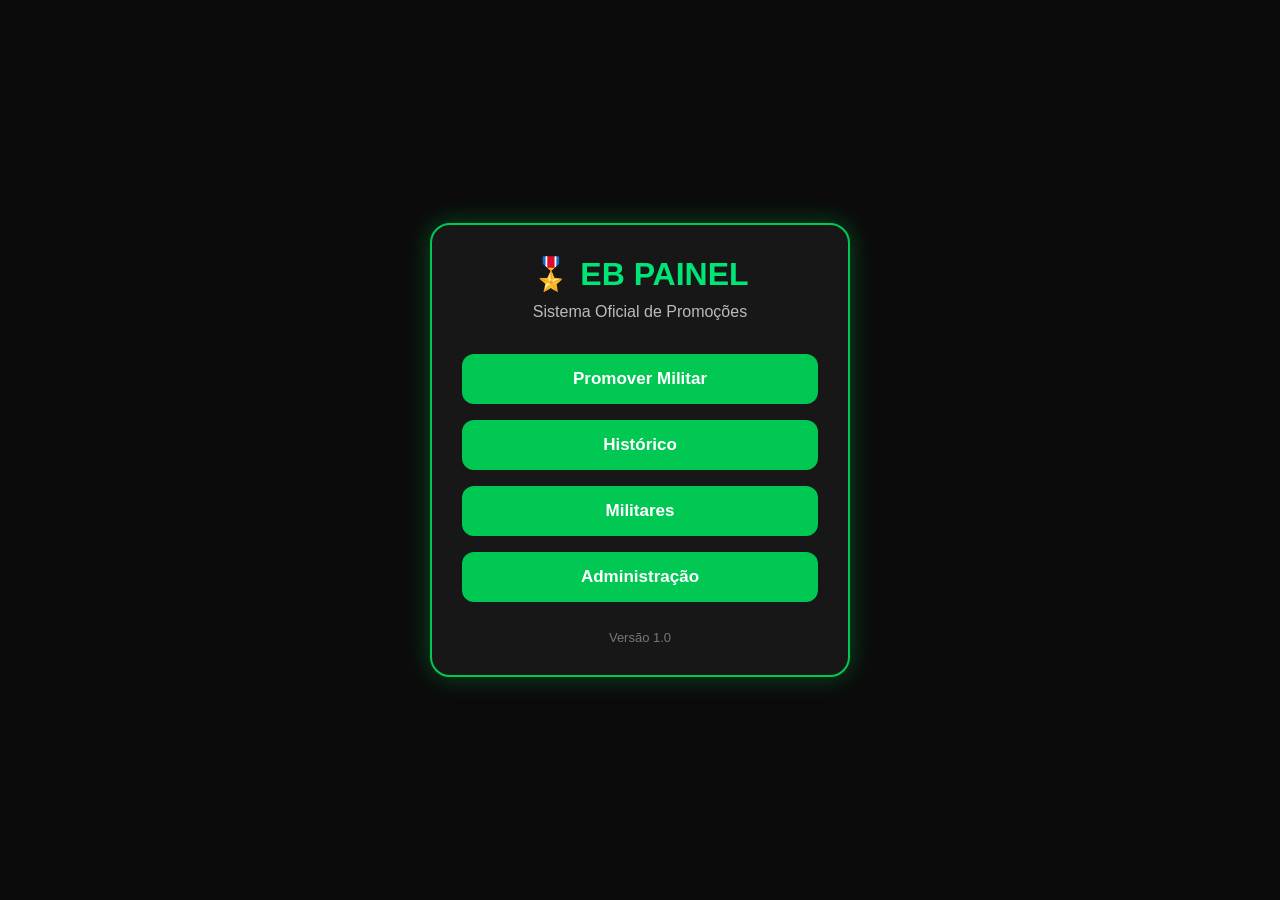
==== index.html @ f1ce677e "Create index.html" ====
<!DOCTYPE html>
<html lang="pt-BR">
<head>
  <meta charset="UTF-8">
  <meta name="viewport" content="width=device-width, initial-scale=1.0">
  <title>EB Painel</title>

  <style>
    *{
      margin:0;
      padding:0;
      box-sizing:border-box;
      font-family:Arial,Helvetica,sans-serif;
    }

    body{
      background:#0b0b0b;
      color:white;
      display:flex;
      justify-content:center;
      align-items:center;
      height:100vh;
    }

    .card{
      width:90%;
      max-width:420px;
      background:#171717;
      border:2px solid #00c853;
      border-radius:20px;
      padding:30px;
      text-align:center;
      box-shadow:0 0 25px rgba(0,200,83,.35);
    }

    h1{
      color:#00e676;
      margin-bottom:10px;
    }

    p{
      color:#bbb;
      margin-bottom:25px;
    }

    button{
      width:100%;
      padding:15px;
      border:none;
      border-radius:12px;
      margin:8px 0;
      background:#00c853;
      color:white;
      font-size:17px;
      font-weight:bold;
      cursor:pointer;
      transition:.2s;
    }

    button:hover{
      transform:scale(1.03);
      background:#00e676;
    }

    .footer{
      margin-top:20px;
      color:#777;
      font-size:13px;
    }
  </style>
</head>

<body>

<div class="card">

<h1>🎖️ EB PAINEL</h1>

<p>Sistema Oficial de Promoções</p>

<button>Promover Militar</button>

<button>Histórico</button>

<button>Militares</button>

<button>Administração</button>

<div class="footer">
Versão 1.0
</div>

</div>

</body>
</html>
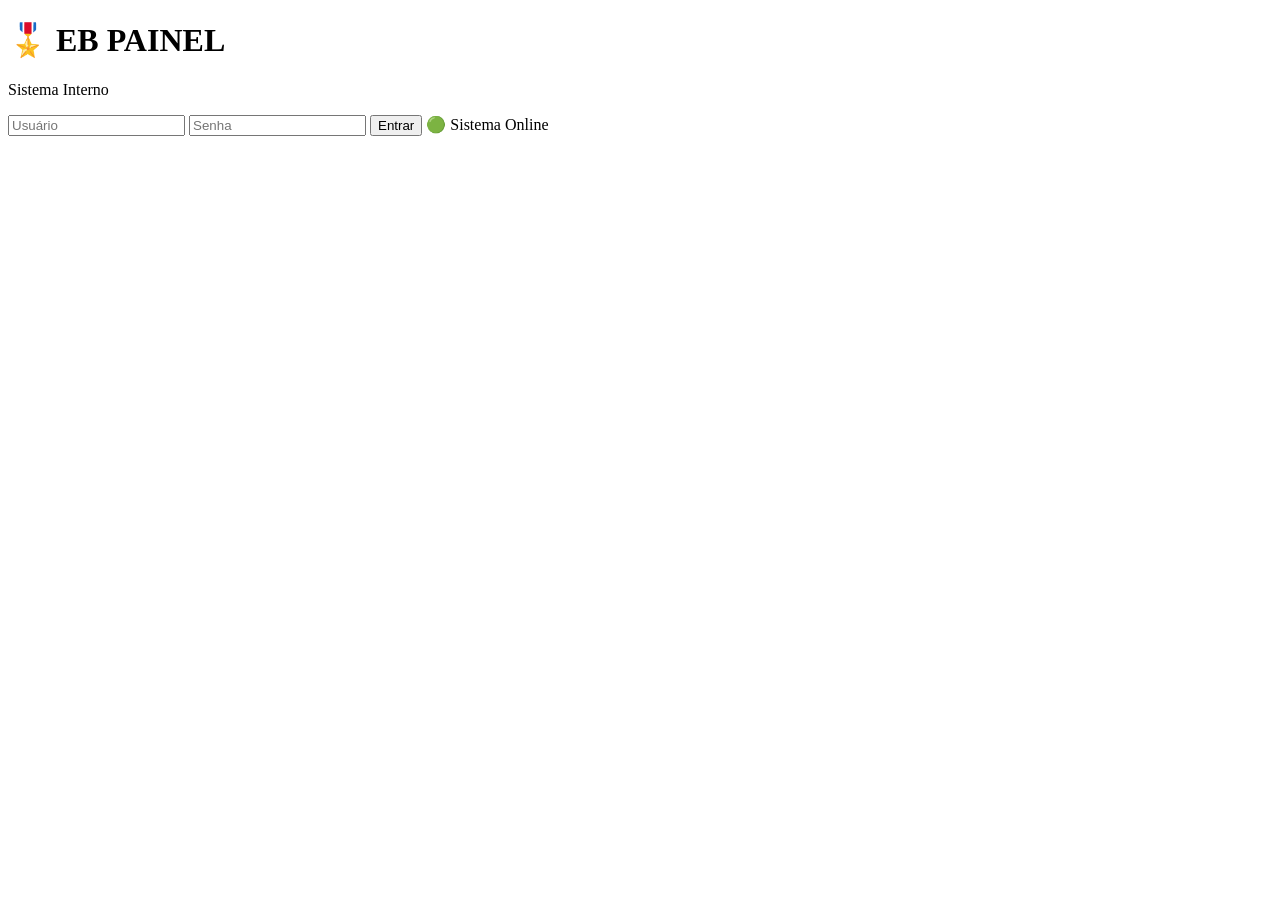
==== commit 3a327aea: "Create index.html" ====
--- a/index.html
+++ b/index.html
@@ -1,96 +1,27 @@
 <!DOCTYPE html>
 <html lang="pt-BR">
 <head>
-  <meta charset="UTF-8">
-  <meta name="viewport" content="width=device-width, initial-scale=1.0">
-  <title>EB Painel</title>
-
-  <style>
-    *{
-      margin:0;
-      padding:0;
-      box-sizing:border-box;
-      font-family:Arial,Helvetica,sans-serif;
-    }
-
-    body{
-      background:#0b0b0b;
-      color:white;
-      display:flex;
-      justify-content:center;
-      align-items:center;
-      height:100vh;
-    }
-
-    .card{
-      width:90%;
-      max-width:420px;
-      background:#171717;
-      border:2px solid #00c853;
-      border-radius:20px;
-      padding:30px;
-      text-align:center;
-      box-shadow:0 0 25px rgba(0,200,83,.35);
-    }
-
-    h1{
-      color:#00e676;
-      margin-bottom:10px;
-    }
-
-    p{
-      color:#bbb;
-      margin-bottom:25px;
-    }
-
-    button{
-      width:100%;
-      padding:15px;
-      border:none;
-      border-radius:12px;
-      margin:8px 0;
-      background:#00c853;
-      color:white;
-      font-size:17px;
-      font-weight:bold;
-      cursor:pointer;
-      transition:.2s;
-    }
-
-    button:hover{
-      transform:scale(1.03);
-      background:#00e676;
-    }
-
-    .footer{
-      margin-top:20px;
-      color:#777;
-      font-size:13px;
-    }
-  </style>
+<meta charset="UTF-8">
+<meta name="viewport" content="width=device-width, initial-scale=1.0">
+<title>EB Painel</title>
+<link rel="stylesheet" href="css/style.css">
 </head>
 
 <body>
 
-<div class="card">
+<div class="login-box">
+    <h1>🎖️ EB PAINEL</h1>
+    <p>Sistema Interno</p>
 
-<h1>🎖️ EB PAINEL</h1>
+    <input type="text" placeholder="Usuário">
+    <input type="password" placeholder="Senha">
 
-<p>Sistema Oficial de Promoções</p>
+    <button onclick="entrar()">Entrar</button>
 
-<button>Promover Militar</button>
-
-<button>Histórico</button>
-
-<button>Militares</button>
-
-<button>Administração</button>
-
-<div class="footer">
-Versão 1.0
+    <span id="status">🟢 Sistema Online</span>
 </div>
 
-</div>
+<script src="js/script.js"></script>
 
 </body>
 </html>
